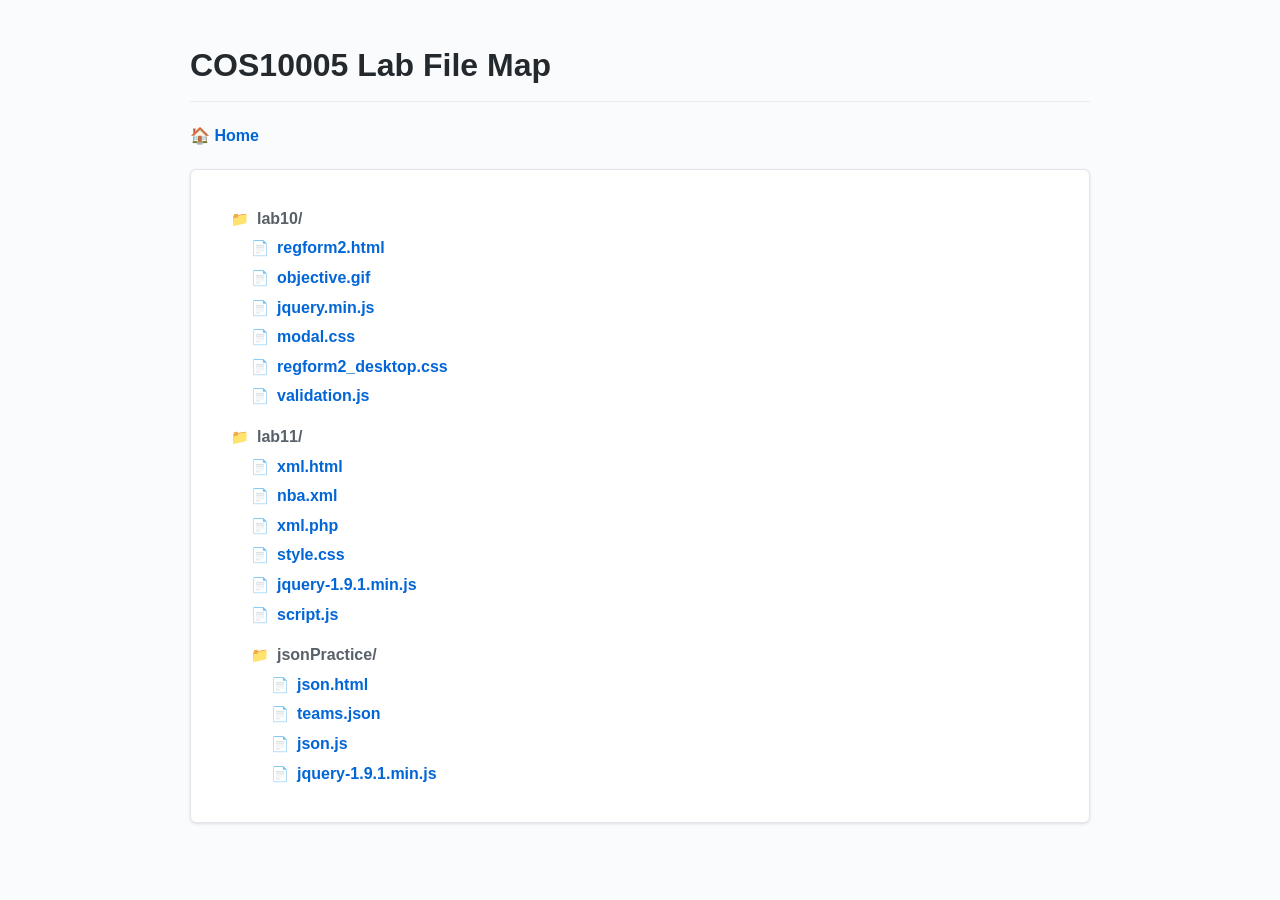
==== index.html @ 39ed6466 "Update index and README" ====
<!DOCTYPE html>
<html lang="en">
<head>
    <meta charset="UTF-8">
    <meta name="viewport" content="width=device-width, initial-scale=1.0">
    <title>COS10005 - Lab File Map</title>
    <style>
        body {
            font-family: -apple-system, BlinkMacSystemFont, "Segoe UI", Helvetica, Arial, sans-serif;
            line-height: 1.6;
            max-width: 900px;
            margin: 40px auto;
            padding: 0 20px;
            color: #24292e;
            background-color: #fafbfc;
        }
        h1 {
            border-bottom: 1px solid #eaecef;
            padding-bottom: .3em;
            color: #24292e;
        }
        .container {
            background: white;
            border: 1px solid #e1e4e8;
            border-radius: 6px;
            padding: 20px;
            box-shadow: 0 1px 3px rgba(27,31,35,0.12);
        }
        ul {
            list-style: none;
            padding-left: 20px;
        }
        li {
            margin: 4px 0;
            position: relative;
        }
        li::before {
            content: "📄";
            margin-right: 8px;
            font-size: 0.9em;
        }
        li.folder::before {
            content: "📁";
        }
        a {
            color: #0366d6;
            text-decoration: none;
        }
        a:hover {
            text-decoration: underline;
        }
        .folder {
            font-weight: bold;
            margin-top: 15px;
            color: #586069;
        }
        .root-link {
            display: inline-block;
            margin-bottom: 20px;
            font-weight: bold;
        }
    </style>
</head>
<body>
    <h1>COS10005 Lab File Map</h1>
    <a href="https://r3ndl3r.github.io/COS10005/" class="root-link">🏠 Home</a>
    
    <div class="container">
        <ul>
            <li class="folder">lab10/
                <ul>
                    <li><a href="lab10/regform2.html">regform2.html</a></li>
                    <li><a href="lab10/objective.gif">objective.gif</a></li>
                    <li><a href="lab10/jquery.min.js">jquery.min.js</a></li>
                    <li><a href="lab10/modal.css">modal.css</a></li>
                    <li><a href="lab10/regform2_desktop.css">regform2_desktop.css</a></li>
                    <li><a href="lab10/validation.js">validation.js</a></li>
                </ul>
            </li>
            <li class="folder">lab11/
                <ul>
                    <li><a href="lab11/xml.html">xml.html</a></li>
                    <li><a href="lab11/nba.xml">nba.xml</a></li>
                    <li><a href="lab11/xml.php">xml.php</a></li>
                    <li><a href="lab11/style.css">style.css</a></li>
                    <li><a href="lab11/jquery-1.9.1.min.js">jquery-1.9.1.min.js</a></li>
                    <li><a href="lab11/script.js">script.js</a></li>
                    <li class="folder">jsonPractice/
                        <ul>
                            <li><a href="lab11/jsonPractice/json.html">json.html</a></li>
                            <li><a href="lab11/jsonPractice/teams.json">teams.json</a></li>
                            <li><a href="lab11/jsonPractice/json.js">json.js</a></li>
                            <li><a href="lab11/jsonPractice/jquery-1.9.1.min.js">jquery-1.9.1.min.js</a></li>
                        </ul>
                    </li>
                </ul>
            </li>
        </ul>
    </div>
</body>
</html>
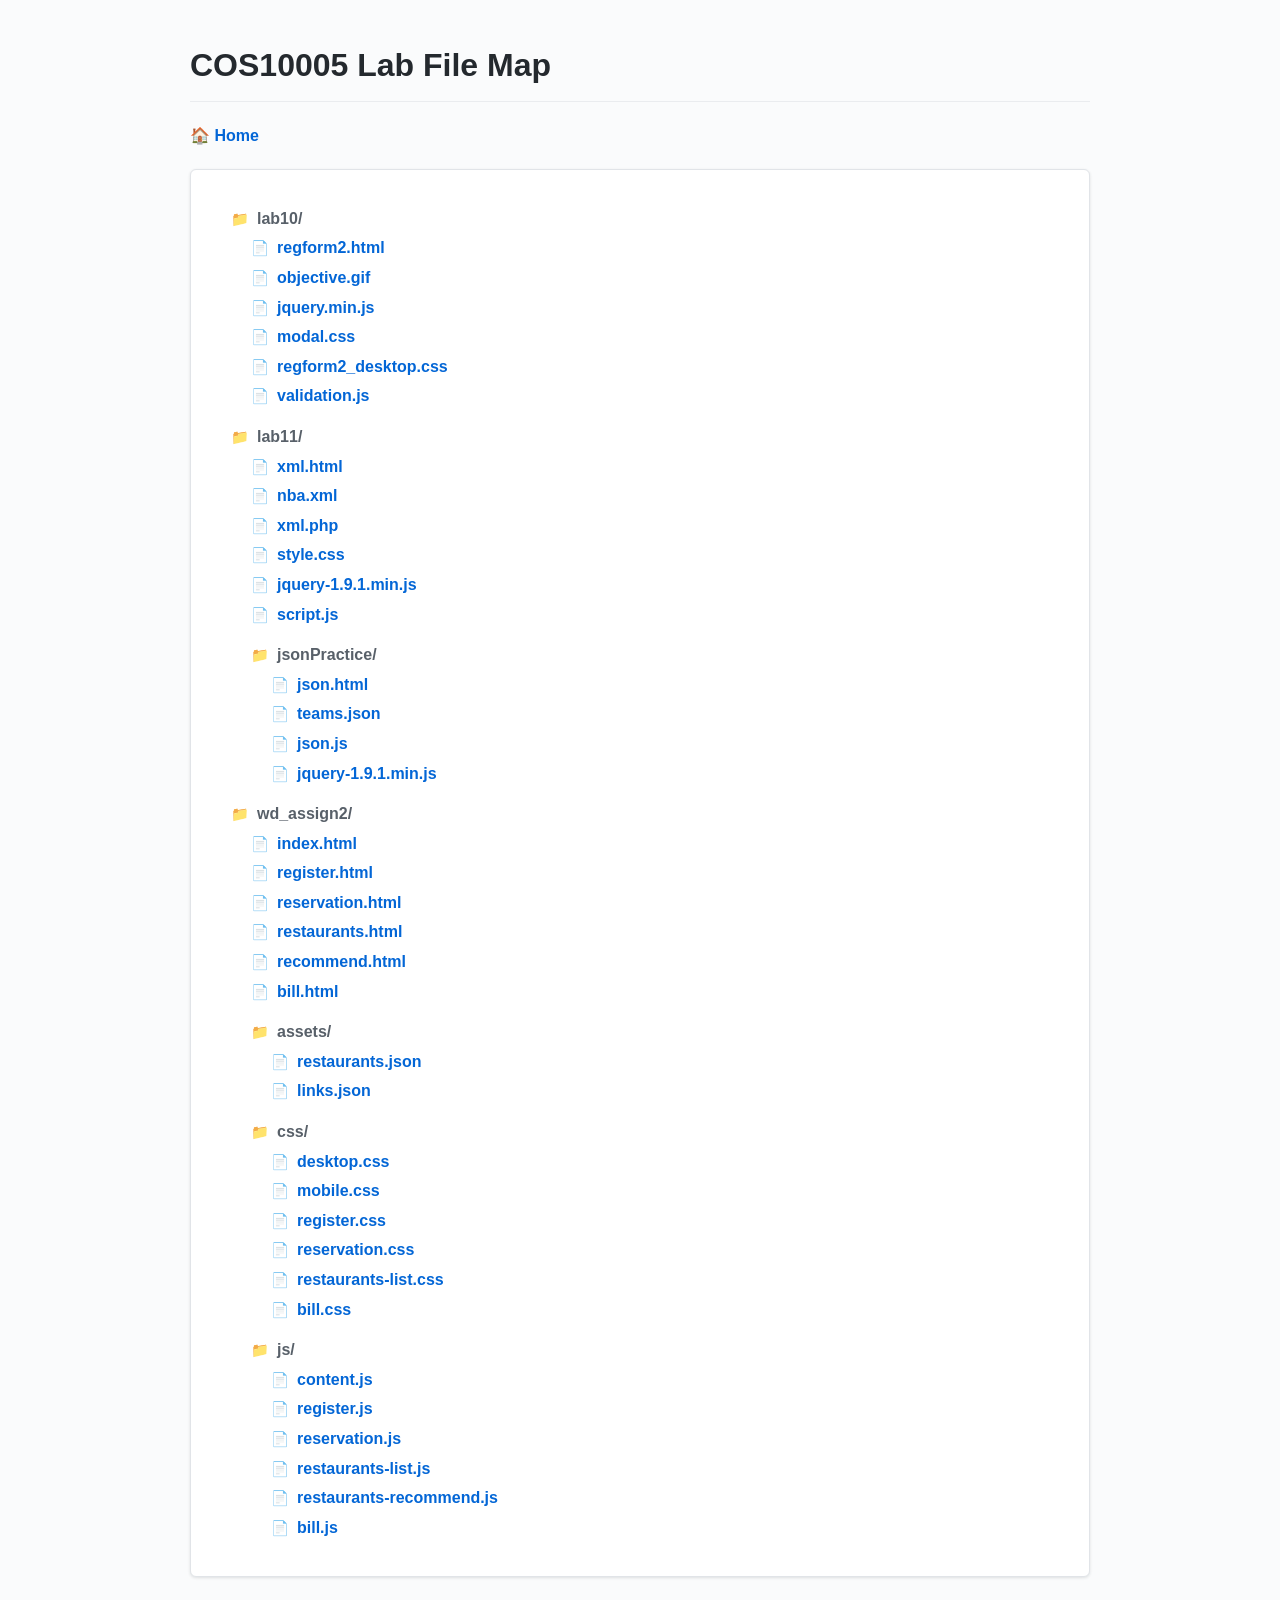
==== commit 3c2caf2d: "Update index.html with wd_assign2 file map" ====
--- a/index.html
+++ b/index.html
@@ -95,6 +95,42 @@
                     </li>
                 </ul>
             </li>
+            <li class="folder">wd_assign2/
+                <ul>
+                    <li><a href="wd_assign2/index.html">index.html</a></li>
+                    <li><a href="wd_assign2/register.html">register.html</a></li>
+                    <li><a href="wd_assign2/reservation.html">reservation.html</a></li>
+                    <li><a href="wd_assign2/restaurants.html">restaurants.html</a></li>
+                    <li><a href="wd_assign2/recommend.html">recommend.html</a></li>
+                    <li><a href="wd_assign2/bill.html">bill.html</a></li>
+                    <li class="folder">assets/
+                        <ul>
+                            <li><a href="wd_assign2/assets/restaurants.json">restaurants.json</a></li>
+                            <li><a href="wd_assign2/assets/links.json">links.json</a></li>
+                        </ul>
+                    </li>
+                    <li class="folder">css/
+                        <ul>
+                            <li><a href="wd_assign2/css/desktop.css">desktop.css</a></li>
+                            <li><a href="wd_assign2/css/mobile.css">mobile.css</a></li>
+                            <li><a href="wd_assign2/css/register.css">register.css</a></li>
+                            <li><a href="wd_assign2/css/reservation.css">reservation.css</a></li>
+                            <li><a href="wd_assign2/css/restaurants-list.css">restaurants-list.css</a></li>
+                            <li><a href="wd_assign2/css/bill.css">bill.css</a></li>
+                        </ul>
+                    </li>
+                    <li class="folder">js/
+                        <ul>
+                            <li><a href="wd_assign2/js/content.js">content.js</a></li>
+                            <li><a href="wd_assign2/js/register.js">register.js</a></li>
+                            <li><a href="wd_assign2/js/reservation.js">reservation.js</a></li>
+                            <li><a href="wd_assign2/js/restaurants-list.js">restaurants-list.js</a></li>
+                            <li><a href="wd_assign2/js/restaurants-recommend.js">restaurants-recommend.js</a></li>
+                            <li><a href="wd_assign2/js/bill.js">bill.js</a></li>
+                        </ul>
+                    </li>
+                </ul>
+            </li>
         </ul>
     </div>
 </body>
